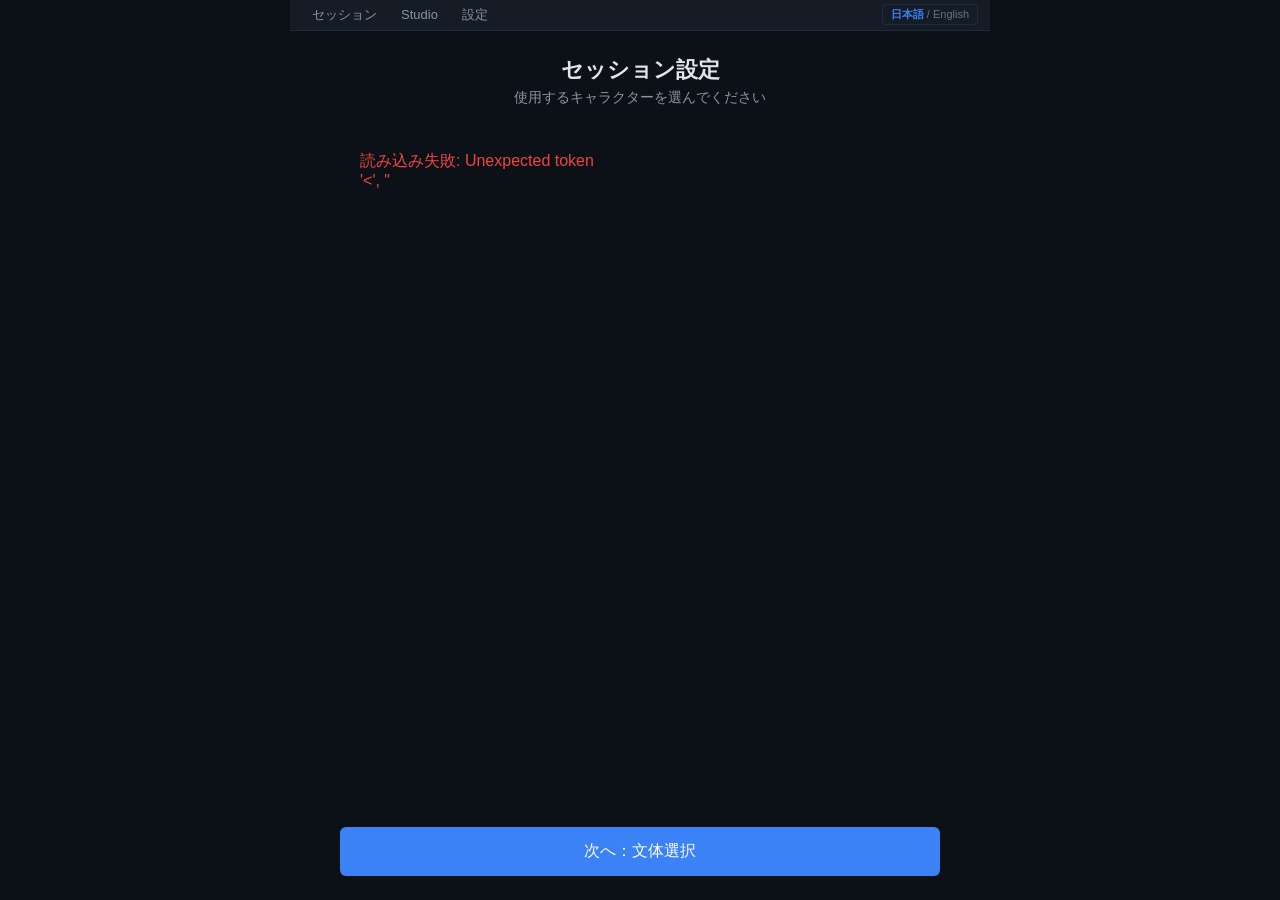
==== frontend/session-setup.html @ c18aecb6 "Initial commit: RP Standalone v3.4 - FastAPI backend with plugin system (secrets, mail, watchdog, se" ====
<!DOCTYPE html>
<html lang="ja">
<head>
<meta charset="utf-8">
<meta name="viewport" content="width=device-width, initial-scale=1">
<title>セッション設定 — RP Standalone</title>
<link rel="stylesheet" href="/frontend/css/style.css">
</head>
<body>

<nav id="top-nav">
  <a href="/sessions" data-i18n="navSessions">セッション</a>
  <a href="/studio" data-i18n="navStudio">Studio</a>
  <a href="/settings" data-i18n="navSettings">設定</a>
  <span class="nav-spacer"></span>
  <button id="lang-toggle" onclick="toggleLang()">EN</button>
</nav>

<div id="setup-ui">
  <div class="step active" id="step-persona">
    <h1 data-i18n="setupTitle">セッション設定</h1>
    <p class="step-sub" data-i18n="stepPersonaDesc">使用するキャラクターを選んでください</p>
    <div id="persona-grid" class="persona-grid"></div>
    <div class="btn-row">
      <button class="btn btn-primary" id="next-to-style" data-i18n="btnNext">次へ：文体選択</button>
    </div>
  </div>
  <div class="step" id="step-style">
    <h1 data-i18n="customStyleTitle">文体設定</h1>
    <p class="step-sub"><span id="selected-persona-name"></span></p>
    <div id="style-preset-list"></div>
    <div id="custom-style-opts" style="display:none;margin-top:16px">
      <div class="setting-row">
        <label data-i18n="customViewpoint">語り手</label>
        <select id="setup-viewpoint">
          <option value="ai_character" data-i18n-value="optAIChar">AIキャラ視点</option>
          <option value="user_character" data-i18n-value="optUserChar">ユーザーキャラ視点</option>
        </select>
      </div>
      <div class="setting-row">
        <label data-i18n="customNarration">地の文</label>
        <select id="setup-narration">
          <option value="true" data-i18n-value="optNarrationOn">あり</option>
          <option value="false" data-i18n-value="optNarrationOff">なし</option>
        </select>
      </div>
      <div class="setting-row" id="setup-person-row">
        <label data-i18n="customPerson">人称</label>
        <select id="setup-person">
          <option value="first" data-i18n-value="optFirstPerson">一人称</option>
          <option value="third" data-i18n-value="optThirdPerson">三人称</option>
        </select>
      </div>
    </div>
    <div class="btn-row">
      <button class="btn btn-secondary" id="back-to-persona" data-i18n="btnBack">戻る</button>
      <button class="btn btn-primary" id="start-session-btn" data-i18n="styleStart">セッション開始</button>
    </div>
  </div>
  <div class="overlay" id="loading-overlay" style="display:none">
    <div class="spinner"></div>
    <span data-i18n="loadingText">読み込み中...</span>
  </div>
</div>

<script src="/frontend/js/i18n.js"></script>
<script src="/frontend/js/session-setup.js"></script>
</body>
</html>
---- frontend/css/style.css ----
/* RP Standalone — Dark Blue Theme
   Palette: bg #0c1117 | surface #151c25 | border #1e2d44
            accent #3b82f6 | text #e4e4e7 | muted #8896a6 | dim #64748b */

:root {
  --bg: #0c1117;
  --surface: #151c25;
  --surface-hover: #1a2332;
  --border: #1e2d44;
  --border-focus: #3b82f6;
  --accent: #3b82f6;
  --accent-hover: #2563eb;
  --text: #e4e4e7;
  --text-muted: #8896a6;
  --text-dim: #64748b;
  --error: #ef4444;
  --msg-user: #1e2d44;
  --msg-assistant: #152238;
}

* { box-sizing: border-box; margin: 0; padding: 0; }

body {
  font-family: "Yu Gothic", "Meiryo", "Segoe UI", sans-serif;
  background: var(--bg);
  color: var(--text);
  display: flex;
  flex-direction: column;
  height: 100vh;
  overflow: hidden;
}

/* ── Top nav bar ── */
#top-nav {
  position: sticky;
  top: 0;
  z-index: 100;
  display: flex;
  align-items: center;
  gap: 4px;
  height: 32px;
  padding: 0 12px;
  background: var(--surface);
  border-bottom: 1px solid var(--border);
  font-size: 13px;
  max-width: 700px;
  width: 100%;
  margin: 0 auto;
}
#top-nav a {
  color: var(--text-muted);
  text-decoration: none;
  padding: 4px 10px;
  border-radius: 4px;
  transition: color 0.2s, background 0.2s;
  white-space: nowrap;
}
#top-nav a:hover,
#top-nav a.active { color: var(--text); background: var(--surface-hover); }
#top-nav .nav-spacer { flex: 1; }
#top-nav #lang-toggle {
  font-size: 11px;
  color: var(--text-dim);
  background: none;
  border: 1px solid var(--border);
  border-radius: 4px;
  padding: 2px 8px;
  cursor: pointer;
  white-space: nowrap;
}
#top-nav #lang-toggle:hover { border-color: var(--accent); color: var(--text); }
#top-nav .lang-active { color: var(--accent); font-weight: 700; }
#top-nav .lang-inactive { color: var(--text-dim); }

/* sort buttons */
.sort-btn.active { background: var(--accent); color: #fff; border-color: var(--accent); }

/* ── Style panel ── */
#style-panel {
  display: none;
  flex-direction: column;
  align-items: center;
  justify-content: center;
  flex: 1;
  padding: 24px;
  max-width: 480px;
  width: 100%;
  margin: 0 auto;
}
#style-panel h2 { font-size: 20px; margin-bottom: 4px; }
#style-panel .sub { font-size: 13px; color: var(--text-muted); margin-bottom: 20px; }

.preset-list {
  list-style: none;
  margin-bottom: 20px;
  width: 100%;
  max-width: 440px;
}
.preset-list li { margin-bottom: 8px; }
.preset-list label {
  display: flex;
  align-items: center;
  padding: 10px 14px;
  background: var(--surface);
  border: 1px solid var(--border);
  border-radius: 8px;
  cursor: pointer;
  font-size: 15px;
  transition: border-color 0.2s;
}
.preset-list label:hover { border-color: var(--accent); }
.preset-list input[type="radio"] { margin-right: 10px; accent-color: var(--accent); }
.preset-list input[type="radio"]:checked + span { color: var(--accent); }

#custom-opts {
  display: none;
  background: var(--surface);
  border: 1px solid var(--border);
  border-radius: 8px;
  padding: 14px;
  margin-bottom: 20px;
  width: 100%;
  max-width: 440px;
}
#custom-opts .opt-row {
  display: flex;
  align-items: center;
  justify-content: space-between;
  margin-bottom: 8px;
}
#custom-opts .opt-row:last-child { margin-bottom: 0; }
#custom-opts label { font-size: 14px; color: var(--text-muted); }
#custom-opts select {
  padding: 6px 10px;
  background: var(--bg);
  color: var(--text);
  border: 1px solid var(--border);
  border-radius: 6px;
  font-size: 14px;
  width: 180px;
}

/* ── Buttons ── */
.btn {
  padding: 8px 16px;
  border: none;
  border-radius: 6px;
  cursor: pointer;
  font-size: 14px;
  font-family: inherit;
  transition: background 0.2s;
}
.btn-primary { background: var(--accent); color: white; }
.btn-primary:hover { background: var(--accent-hover); }
.btn-primary:disabled { opacity: 0.4; cursor: not-allowed; }
.btn-secondary {
  background: var(--surface);
  color: var(--text);
  border: 1px solid var(--border);
}
.btn-secondary:hover { background: var(--surface-hover); }

#start-btn {
  padding: 12px 40px;
  border: none;
  border-radius: 8px;
  background: var(--accent);
  color: white;
  font-size: 16px;
  cursor: pointer;
  font-family: inherit;
}
#start-btn:hover { background: var(--accent-hover); }
#start-btn:disabled { opacity: 0.4; cursor: not-allowed; }

/* ── Chat UI ── */
#chat-ui {
  display: none;
  flex-direction: column;
  flex: 1;
  min-height: 0;
  max-width: 640px;
  width: 100%;
  margin: 0 auto;
}

/* ── Header ── */
#header {
  display: flex;
  justify-content: space-between;
  align-items: center;
  padding: 8px 14px;
  background: var(--surface);
  border-bottom: 1px solid var(--border);
  min-height: 42px;
  gap: 8px;
  flex-shrink: 0;
}
.header-left {
  display: flex;
  align-items: baseline;
  gap: 10px;
  min-width: 0;
}
#header-persona {
  font-size: 14px;
  font-weight: 600;
  white-space: nowrap;
}
#header-model {
  font-size: 11px;
  color: var(--text-dim);
  white-space: nowrap;
}
.header-right {
  display: flex;
  align-items: center;
  gap: 8px;
  flex-shrink: 0;
}
#header-style {
  font-size: 11px;
  color: var(--text-muted);
  white-space: nowrap;
}

/* status dot */
.status-dot {
  width: 8px;
  height: 8px;
  border-radius: 50%;
  flex-shrink: 0;
  background: var(--text-dim);
  transition: background 0.3s;
}
.status-dot.connected { background: #22c55e; }
.status-dot.streaming { background: #3b82f6; animation: pulse 0.8s infinite; }
.status-dot.disconnected { background: var(--error); }
.status-dot.reconnecting { background: #f59e0b; animation: pulse 1.5s infinite; }

@keyframes pulse {
  0%, 100% { opacity: 1; }
  50% { opacity: 0.3; }
}

/* ── Message log ── */
#log {
  flex: 1;
  overflow-y: scroll;
  padding: 14px 16px;
  display: flex;
  flex-direction: column;
  gap: 2px;
  min-height: 0;
}
#state-panel {
  padding: 8px 16px;
  background: var(--surface);
  border-top: 1px solid var(--border);
  border-bottom: 1px solid var(--border);
  font-size: 13px;
  line-height: 1.6;
  max-height: 200px;
  overflow-y: auto;
}
#state-content b {
  color: var(--accent);
  font-weight: 600;
}
.msg {
  max-width: 85%;
  margin-bottom: 12px;
  animation: fadeIn 0.2s ease;
}
@keyframes fadeIn { from { opacity: 0; transform: translateY(4px); } to { opacity: 1; transform: translateY(0); } }

.msg.user { align-self: flex-end; }
.msg.assistant { align-self: flex-start; }

.msg .role {
  font-size: 11px;
  color: var(--text-dim);
  margin-bottom: 2px;
  padding: 0 4px;
}
.msg.user .role { text-align: right; }

.msg .text {
  display: inline-block;
  padding: 10px 14px;
  border-radius: 14px;
  line-height: 1.7;
  white-space: pre-wrap;
  word-break: break-word;
  font-size: 15px;
}
.msg.user .text { background: var(--msg-user); border-bottom-right-radius: 4px; }
.msg.assistant .text { background: var(--msg-assistant); border-bottom-left-radius: 4px; }

.msg-actions {
  display: flex;
  gap: 6px;
  margin-top: 4px;
  padding: 0 4px;
}
.btn-edit {
  font-size: 11px;
  padding: 2px 8px;
  border: 1px solid var(--border);
  border-radius: 4px;
  background: transparent;
  color: var(--text-dim);
  cursor: pointer;
  font-family: inherit;
}
.btn-edit:hover { color: var(--text); border-color: var(--accent); }
.btn-edit[data-action="regenerate"]:hover { color: #22c55e; border-color: #22c55e; }
.btn-edit[data-action="delete"]:hover { color: var(--error); border-color: var(--error); }
.msg.error .text { border: 1px solid var(--error); color: #fca5a5; }

/* ── Typing indicator ── */
#typing-indicator {
  display: none;
  padding: 4px 20px;
  flex-shrink: 0;
}
#typing-indicator .dot {
  display: inline-block;
  width: 6px;
  height: 6px;
  border-radius: 50%;
  background: var(--accent);
  margin-right: 4px;
  animation: typingBounce 1.2s infinite;
}
#typing-indicator .dot:nth-child(2) { animation-delay: 0.2s; }
#typing-indicator .dot:nth-child(3) { animation-delay: 0.4s; margin-right: 0; }

@keyframes typingBounce {
  0%, 60%, 100% { opacity: 0.2; transform: translateY(0); }
  30% { opacity: 1; transform: translateY(-4px); }
}

/* ── Input area ── */
#input-area {
  display: flex;
  padding: 12px 16px;
  border-top: 1px solid var(--border);
  background: var(--surface);
  gap: 8px;
  flex-shrink: 0;
}
#input-area textarea {
  flex: 1;
  padding: 10px 14px;
  border: 1px solid var(--border);
  border-radius: 8px;
  background: var(--bg);
  color: var(--text);
  font-size: 15px;
  outline: none;
  font-family: inherit;
  resize: none;
  line-height: 1.5;
  max-height: calc(1.5em * 5 + 20px); /* 5行 + padding */
  transition: border-color 0.2s;
}
#input-area textarea:focus { border-color: var(--accent); }
#input-area textarea:disabled { opacity: 0.5; }
#input-area button {
  padding: 10px 20px;
  border: none;
  border-radius: 8px;
  background: var(--accent);
  color: white;
  font-size: 15px;
  cursor: pointer;
  font-family: inherit;
  flex-shrink: 0;
}
#input-area button:hover { background: var(--accent-hover); }
#input-area button:disabled { opacity: 0.4; cursor: not-allowed; }

/* ── Studio layout ── */
#studio-ui {
  max-width: 700px;
  width: 100%;
  margin: 0 auto;
  padding: 16px;
  padding-bottom: 40px;
}

#studio-header {
  display: flex;
  align-items: center;
  gap: 12px;
  margin-bottom: 12px;
  padding-bottom: 12px;
  border-bottom: 1px solid var(--border);
}
#studio-header h2 { font-size: 18px; margin: 0; }
#draft-persona-id { font-weight: bold; font-size: 14px; }
#draft-style-label { font-size: 12px; color: var(--text-muted); }

.tab-row { display: flex; }
.tab-row button {
  flex: 1;
  padding: 8px;
  border: 1px solid var(--border);
  background: var(--surface);
  color: var(--text);
  cursor: pointer;
  font-size: 13px;
  font-family: inherit;
}
.tab-row button.active { background: var(--accent); border-color: var(--accent); color: white; }

.tab-content { display: none; flex-direction: column; gap: 10px; }
.tab-content.active { display: flex; }

input, textarea, select {
  width: 100%;
  padding: 8px 10px;
  border: 1px solid var(--border);
  border-radius: 6px;
  background: var(--surface);
  color: var(--text);
  font-size: 14px;
  font-family: inherit;
  outline: none;
  transition: border-color 0.2s;
}
input:focus, textarea:focus, select:focus { border-color: var(--accent); }
textarea { resize: vertical; min-height: 80px; }

.btn-row { display: flex; gap: 8px; flex-wrap: wrap; }
label { font-size: 14px; color: var(--text-muted); }

.editor-panel {
  flex: 1;
  display: flex;
  flex-direction: column;
  border-right: 1px solid var(--border);
}
.editor-panel:last-child { border-right: none; }
.editor-panel .title {
  font-size: 12px;
  color: var(--text-dim);
  padding: 6px 10px;
  background: var(--surface);
  border-bottom: 1px solid var(--border);
}

#editor-overlay {
  flex-direction: column;
  padding: 0 !important;
}
#editor-overlay textarea {
  flex: 1;
  border: none;
  border-radius: 0;
  resize: none;
  font-size: 13px;
  font-family: "Consolas", "Courier New", monospace;
  padding: 10px;
  background: var(--bg);
  color: var(--text);
}

#test-overlay {
  flex-direction: column;
  padding: 0 !important;
}
#test-log {
  line-height: 1.7;
  font-size: 14px;
}

#status-bar {
  font-size: 11px;
  color: var(--text-dim);
  text-align: center;
  padding: 4px;
  background: var(--surface);
  border-top: 1px solid var(--border);
}

/* ── Scrollbar ── */
::-webkit-scrollbar { width: 6px; }
::-webkit-scrollbar-track { background: var(--bg); }
::-webkit-scrollbar-thumb { background: var(--border); border-radius: 3px; }
::-webkit-scrollbar-thumb:hover { background: var(--text-dim); }

/* ── Sessions List ── */
#sessions-ui {
  display: flex;
  flex-direction: column;
  height: 100vh;
  overflow: hidden;
  max-width: 640px;
  width: 100%;
  margin: 0 auto;
}

#sessions-header {
  display: flex;
  justify-content: space-between;
  align-items: center;
  padding: 12px 16px;
  background: var(--surface);
  border-bottom: 1px solid var(--border);
  flex-shrink: 0;
}
#sessions-header h1 { font-size: 18px; margin: 0; }
.header-nav {
  display: flex;
  gap: 8px;
  align-items: center;
}

.sessions-list {
  flex: 1;
  overflow-y: auto;
  padding: 16px;
  display: flex;
  flex-direction: column;
  gap: 12px;
  min-height: 0;
}

.session-card {
  background: var(--surface);
  border: 1px solid var(--border);
  border-radius: 10px;
  padding: 14px 16px;
  display: flex;
  flex-direction: column;
  gap: 8px;
  transition: border-color 0.2s;
}
.session-card:hover { border-color: var(--accent); }

.session-main {
  display: flex;
  justify-content: space-between;
  align-items: baseline;
  gap: 12px;
}
.session-persona {
  font-size: 16px;
  font-weight: 600;
  color: var(--text);
}
.session-persona-id {
  font-size: 11px;
  color: var(--text-dim);
  margin-left: 8px;
}
.session-date {
  font-size: 12px;
  color: var(--text-dim);
  white-space: nowrap;
  flex-shrink: 0;
}

.session-meta {
  display: flex;
  gap: 16px;
  font-size: 12px;
  color: var(--text-muted);
}
.session-created { white-space: nowrap; }
.session-turns { white-space: nowrap; }

.session-actions {
  display: flex;
  gap: 8px;
  margin-top: 4px;
}
.btn-sm {
  padding: 6px 12px;
  font-size: 12px;
}

.empty-state {
  display: flex;
  flex-direction: column;
  align-items: center;
  justify-content: center;
  flex: 1;
  text-align: center;
  color: var(--text-muted);
  gap: 8px;
}
.empty-state p { margin: 0; }
.empty-hint { font-size: 13px; }

/* ── Session Setup ── */
#setup-ui {
  display: flex;
  flex-direction: column;
  height: 100vh;
  overflow: hidden;
  padding: 24px 16px;
}

.step {
  display: none;
  flex-direction: column;
  flex: 1;
  min-height: 0;
  overflow-y: auto;
  max-width: 600px;
  margin: 0 auto;
  width: 100%;
}
.step.active { display: flex; }

.step h1 { font-size: 22px; margin-bottom: 4px; text-align: center; }
.step-sub {
  text-align: center;
  color: var(--text-muted);
  margin-bottom: 24px;
  font-size: 14px;
}

.persona-grid {
  display: grid;
  grid-template-columns: repeat(auto-fill, minmax(220px, 1fr));
  gap: 12px;
  flex: 1;
  overflow-y: auto;
  padding-right: 4px;
}

.persona-card {
  background: var(--surface);
  border: 2px solid var(--border);
  border-radius: 10px;
  padding: 16px;
  cursor: pointer;
  transition: border-color 0.2s, background 0.2s;
  display: flex;
  flex-direction: column;
  gap: 6px;
}
.persona-card:hover { border-color: var(--accent); background: var(--surface-hover); }
.persona-card.selected { border-color: var(--accent); background: rgba(59,130,246,0.1); }
.persona-card:focus { outline: none; border-color: var(--accent); }
.persona-name { font-size: 16px; font-weight: 600; color: var(--text); }
.persona-id { font-size: 12px; color: var(--text-dim); }

#next-to-style {
  margin-top: auto;
  width: 100%;
  padding: 14px;
  font-size: 16px;
}

.preset-list {
  flex: 1;
  overflow-y: auto;
  display: flex;
  flex-direction: column;
  gap: 10px;
  padding-right: 4px;
  margin-bottom: 16px;
  min-height: 0;
}
.preset-list label {
  display: flex;
  flex-direction: column;
  gap: 4px;
  padding: 12px 14px;
  background: var(--surface);
  border: 1px solid var(--border);
  border-radius: 8px;
  cursor: pointer;
  transition: border-color 0.2s;
}
.preset-list label:hover { border-color: var(--accent); }
.preset-list input[type="radio"] { margin-bottom: 6px; accent-color: var(--accent); }
.preset-list input[type="radio"]:checked + span { color: var(--accent); font-weight: 600; }
.preset-list small { font-size: 12px; line-height: 1.4; }

.estimate-banner {
  background: var(--surface);
  border: 1px solid var(--border);
  border-radius: 8px;
  padding: 16px;
  margin-bottom: 16px;
}
.estimate-banner pre {
  font-size: 11px;
  color: var(--text-muted);
  margin: 8px 0;
  white-space: pre-wrap;
  word-break: break-word;
}

.custom-opts {
  background: var(--surface);
  border: 1px solid var(--border);
  border-radius: 8px;
  padding: 16px;
  margin-bottom: 16px;
}
.custom-opts h3 { font-size: 14px; margin-bottom: 12px; color: var(--text-muted); }
.custom-opts .opt-row {
  display: flex;
  align-items: center;
  justify-content: space-between;
  margin-bottom: 10px;
}
.custom-opts .opt-row:last-child { margin-bottom: 0; }
.custom-opts label { font-size: 14px; color: var(--text-muted); }
.custom-opts select {
  padding: 8px 12px;
  background: var(--bg);
  color: var(--text);
  border: 1px solid var(--border);
  border-radius: 6px;
  font-size: 14px;
  min-width: 180px;
}

.btn-row {
  display: flex;
  gap: 12px;
  justify-content: center;
  margin-top: auto;
}

.overlay {
  position: fixed;
  inset: 0;
  background: var(--bg);
  display: flex;
  flex-direction: column;
  align-items: center;
  justify-content: center;
  z-index: 100;
  gap: 12px;
}
.spinner {
  width: 32px;
  height: 32px;
  border: 3px solid var(--border);
  border-top-color: var(--accent);
  border-radius: 50%;
  animation: spin 0.8s linear infinite;
}
@keyframes spin { to { transform: rotate(360deg); } }

/* ── Settings / Studio ── */
/* bodyスクロールを有効化 */
body:has(#settings-ui),
body:has(#studio-ui) {
  overflow: auto;
  height: auto;
  min-height: 100vh;
}

#settings-ui {
  max-width: 640px;
  width: 100%;
  margin: 0 auto;
  padding-bottom: 24px;
}

#settings-header {
  display: flex;
  justify-content: space-between;
  align-items: center;
  padding: 12px 16px;
  background: var(--surface);
  border-bottom: 1px solid var(--border);
  position: sticky;
  top: 0;
  z-index: 10;
}
#settings-header h1 { font-size: 18px; margin: 0; }

.settings-tabs {
  display: flex;
  background: var(--surface);
  border-bottom: 1px solid var(--border);
  overflow-x: auto;
  position: sticky;
  top: 50px;  /* ヘッダー高さ分 */
  z-index: 10;
}
.tab-btn {
  padding: 10px 16px;
  border: none;
  background: transparent;
  color: var(--text-muted);
  font-size: 13px;
  font-family: inherit;
  cursor: pointer;
  white-space: nowrap;
  border-bottom: 2px solid transparent;
  transition: color 0.2s, border-color 0.2s;
}
.tab-btn:hover { color: var(--text); }
.tab-btn.active { color: var(--accent); border-bottom-color: var(--accent); }

.tab-panel {
  display: none;
  padding: 16px;
}
.tab-panel.active { display: block; }

.settings-section {
  background: var(--surface);
  border: 1px solid var(--border);
  border-radius: 10px;
  padding: 16px;
  margin-bottom: 16px;
}
.settings-section h2 { font-size: 15px; margin-bottom: 16px; color: var(--text); }
.settings-section h3 { font-size: 13px; margin: 16px 0 8px; color: var(--text-muted); }
.settings-section h4 { font-size: 13px; margin: 12px 0 6px; color: var(--text); }
.setting-hint { font-size: 12px; color: var(--text-dim); margin-bottom: 12px; }

.model-textarea {
  min-height: 100px;
  width: 50ch;
  max-width: 100%;
  resize: vertical;
  font-family: "Consolas", "Courier New", monospace !important;
  font-size: 13px !important;
  line-height: 1.5;
  flex: none;
}

.setting-row {
  display: flex;
  align-items: center;
  justify-content: space-between;
  gap: 12px;
  padding: 10px 0;
  border-bottom: 1px solid var(--border);
}
.setting-row:last-child { border-bottom: none; }
.setting-row label { font-size: 14px; color: var(--text-muted); white-space: nowrap; flex-shrink: 0; }
.setting-row input[type="text"],
.setting-row input[type="number"],
.setting-row select,
.setting-row textarea {
  flex: 1;
  padding: 8px 12px;
  background: var(--bg);
  color: var(--text);
  border: 1px solid var(--border);
  border-radius: 6px;
  font-size: 14px;
  font-family: inherit;
}
.setting-row input:focus,
.setting-row select:focus,
.setting-row textarea:focus { border-color: var(--accent); outline: none; }
.setting-row input[readonly] { background: var(--surface); color: var(--text-dim); }
.setting-row.readonly input { background: var(--surface); color: var(--text-dim); }

/* Toggle switch */
.toggle { position: relative; width: 44px; height: 24px; flex-shrink: 0; }
.toggle input { opacity: 0; width: 0; height: 0; }
.toggle-slider {
  position: absolute;
  cursor: pointer;
  inset: 0;
  background: var(--border);
  border-radius: 24px;
  transition: background 0.2s;
}
.toggle-slider:before {
  position: absolute;
  content: "";
  height: 18px;
  width: 18px;
  left: 3px;
  bottom: 3px;
  background: var(--text-dim);
  border-radius: 50%;
  transition: transform 0.2s, background 0.2s;
}
.toggle input:checked + .toggle-slider { background: var(--accent); }
.toggle input:checked + .toggle-slider:before { transform: translateX(20px); background: white; }

/* Escalation levels */
.escalation-level {
  background: var(--bg);
  border: 1px solid var(--border);
  border-radius: 8px;
  padding: 12px;
  margin-bottom: 12px;
}
.escalation-level:last-child { margin-bottom: 0; }

.persona-style-detail {
  background: var(--bg);
  border: 1px solid var(--border);
  border-radius: 8px;
  margin-bottom: 10px;
}
.persona-style-detail summary {
  padding: 10px 12px;
  cursor: pointer;
  font-weight: 600;
  list-style: none;
}
.persona-style-detail summary::-webkit-details-marker { display: none; }
.persona-style-detail summary::before { content: "▶ "; font-size: 10px; transition: transform 0.2s; }
.persona-style-detail[open] summary::before { transform: rotate(90deg); }
.style-detail-content { padding: 0 12px 12px; font-size: 13px; color: var(--text-muted); }
.style-detail-content p { margin: 6px 0; }
.style-detail-content ul { margin: 6px 0 6px 18px; }
.style-detail-content li { margin: 4px 0; }

/* Toast */
.toast {
  position: fixed;
  bottom: 20px;
  right: 20px;
  padding: 12px 20px;
  border-radius: 8px;
  color: white;
  font-size: 14px;
  z-index: 1000;
  animation: slideIn 0.3s ease;
  box-shadow: 0 4px 12px rgba(0,0,0,0.3);
}
@keyframes slideIn { from { opacity: 0; transform: translateY(20px); } to { opacity: 1; transform: translateY(0); } }

.danger-zone { border-color: var(--error) !important; }
.danger-zone h2 { color: var(--error); }
.btn-danger { background: var(--error); color: white; border: none; }
.btn-danger:hover { background: #dc2626; }
.btn-danger.btn-sm { padding: 6px 12px; font-size: 12px; }

/* Saved persona list (Studio) */
.saved-persona-item {
  background: var(--surface);
  border: 1px solid var(--border);
  border-radius: 8px;
  padding: 12px 14px;
  margin-bottom: 8px;
  transition: border-color 0.2s;
}
.saved-persona-item:hover { border-color: var(--accent); }
.saved-persona-main {
  display: flex;
  justify-content: space-between;
  align-items: baseline;
  margin-bottom: 8px;
}
.saved-persona-name { font-size: 15px; font-weight: 600; color: var(--text); }
.saved-persona-date { font-size: 11px; color: var(--text-dim); margin-right: 8px; }
.saved-persona-actions {
  display: flex;
  gap: 8px;
}

/* Scrollbar */
::-webkit-scrollbar { width: 6px; }
::-webkit-scrollbar-track { background: var(--bg); }
::-webkit-scrollbar-thumb { background: var(--border); border-radius: 3px; }
::-webkit-scrollbar-thumb:hover { background: var(--text-dim); }
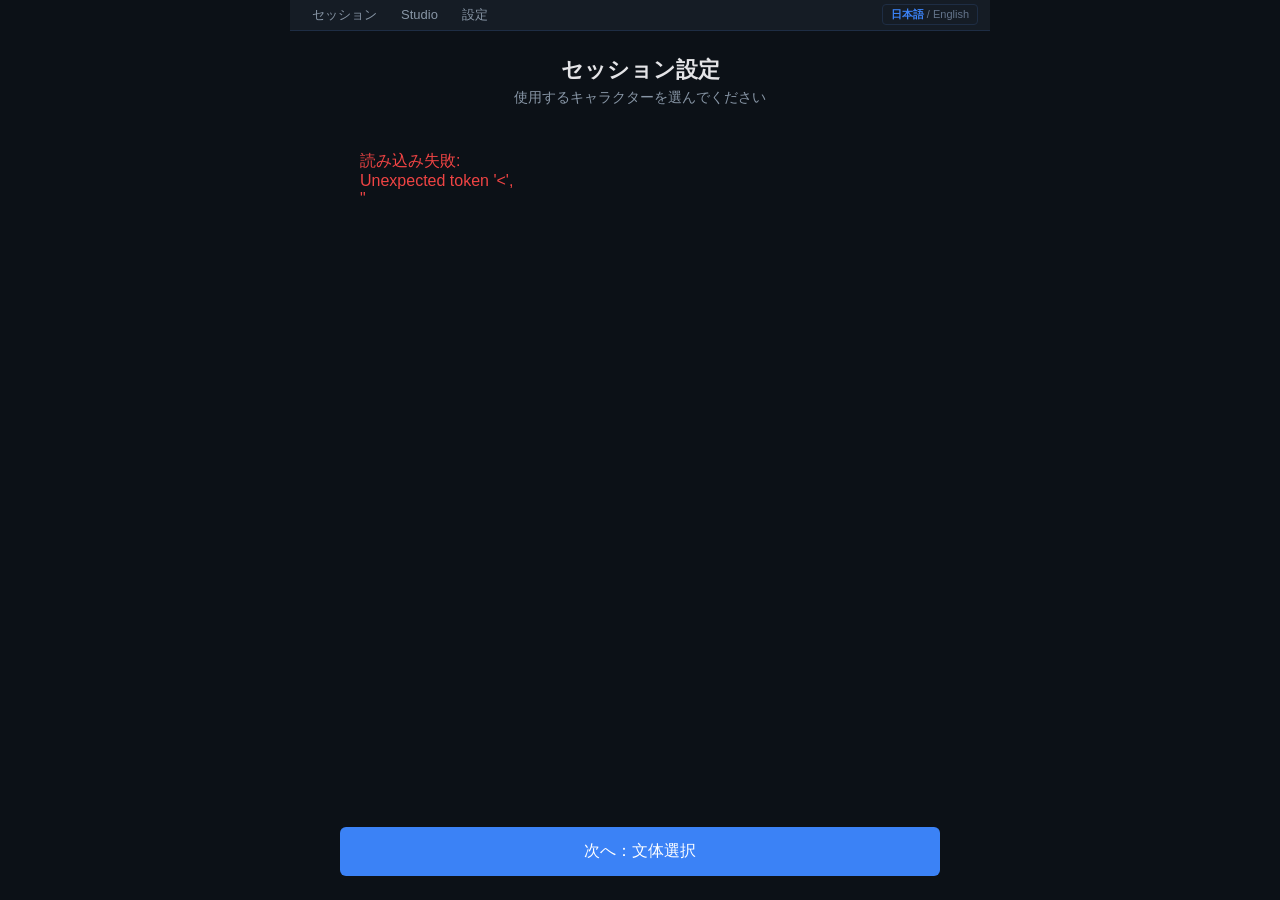
==== commit 7dea9b7e: "v3.9: global_system_prompt + disconnect detection + UI polish - feat: user-configurable global syste" ====
--- a/frontend/session-setup.html
+++ b/frontend/session-setup.html
@@ -52,6 +52,16 @@
         </select>
       </div>
     </div>
+    <div style="margin-top:20px">
+      <label data-i18n="memoryScope" style="display:block;margin-bottom:4px">記憶スコープ</label>
+      <select id="memory-scope" style="width:100%">
+        <option value="session" data-i18n-value="optMemorySession">このセッションのみ</option>
+        <option value="persona" data-i18n-value="optMemoryPersona">全セッション共通</option>
+      </select>
+      <div class="setting-hint" data-i18n="hintMemoryScope" style="font-size:12px;color:var(--text-dim);margin-top:4px">
+        このセッションのみ：会話の記憶を他のセッションと共有しません。全セッション共通：同一キャラの全セッションで記憶を共有します。
+      </div>
+    </div>
     <div class="btn-row">
       <button class="btn btn-secondary" id="back-to-persona" data-i18n="btnBack">戻る</button>
       <button class="btn btn-primary" id="start-session-btn" data-i18n="styleStart">セッション開始</button>
--- a/frontend/css/style.css
+++ b/frontend/css/style.css
@@ -626,8 +626,8 @@
 
 .persona-grid {
   display: grid;
-  grid-template-columns: repeat(auto-fill, minmax(220px, 1fr));
-  gap: 12px;
+  grid-template-columns: repeat(auto-fill, minmax(160px, 1fr));
+  gap: 8px;
   flex: 1;
   overflow-y: auto;
   padding-right: 4px;
@@ -635,20 +635,20 @@
 
 .persona-card {
   background: var(--surface);
-  border: 2px solid var(--border);
-  border-radius: 10px;
-  padding: 16px;
+  border: 1px solid var(--border);
+  border-radius: 8px;
+  padding: 10px 12px;
   cursor: pointer;
   transition: border-color 0.2s, background 0.2s;
   display: flex;
   flex-direction: column;
-  gap: 6px;
+  gap: 2px;
 }
 .persona-card:hover { border-color: var(--accent); background: var(--surface-hover); }
 .persona-card.selected { border-color: var(--accent); background: rgba(59,130,246,0.1); }
 .persona-card:focus { outline: none; border-color: var(--accent); }
-.persona-name { font-size: 16px; font-weight: 600; color: var(--text); }
-.persona-id { font-size: 12px; color: var(--text-dim); }
+.persona-name { font-size: 14px; font-weight: 600; color: var(--text); }
+.persona-id { font-size: 11px; color: var(--text-dim); }
 
 #next-to-style {
   margin-top: auto;
@@ -862,6 +862,13 @@
 .setting-row textarea:focus { border-color: var(--accent); outline: none; }
 .setting-row input[readonly] { background: var(--surface); color: var(--text-dim); }
 .setting-row.readonly input { background: var(--surface); color: var(--text-dim); }
+.setting-row.provider-status {
+  flex-direction: column;
+  align-items: flex-start;
+  gap: 2px;
+  padding: 10px 16px;
+  font-size: 14px;
+}
 
 /* Toggle switch */
 .toggle { position: relative; width: 44px; height: 24px; flex-shrink: 0; }
@@ -898,6 +905,66 @@
 }
 .escalation-level:last-child { margin-bottom: 0; }
 
+/* Extraction fallback chain */
+.chain-entry {
+  background: var(--bg);
+  border: 1px solid var(--border);
+  border-radius: 8px;
+  padding: 10px 12px;
+  margin-bottom: 10px;
+}
+.chain-entry:last-child { margin-bottom: 14px; }
+.chain-entry-header {
+  display: flex;
+  align-items: center;
+  justify-content: space-between;
+  margin-bottom: 8px;
+}
+.chain-priority {
+  font-size: 13px;
+  font-weight: 600;
+  color: var(--accent);
+  background: color-mix(in srgb, var(--accent) 12%, transparent);
+  padding: 2px 10px;
+  border-radius: 12px;
+}
+.chain-remove-btn {
+  background: none;
+  border: none;
+  color: var(--text-dim);
+  font-size: 18px;
+  cursor: pointer;
+  padding: 0 4px;
+  line-height: 1;
+  border-radius: 4px;
+  transition: color 0.15s, background 0.15s;
+}
+.chain-remove-btn:hover { color: var(--error); background: color-mix(in srgb, var(--error) 15%, transparent); }
+.chain-entry-body {
+  display: flex;
+  gap: 10px;
+  flex-wrap: wrap;
+}
+.chain-field {
+  flex: 1;
+  min-width: 180px;
+}
+.chain-field label {
+  display: block;
+  font-size: 12px;
+  color: var(--text-muted);
+  margin-bottom: 4px;
+}
+.chain-field select {
+  width: 100%;
+  padding: 6px 10px;
+  border-radius: 6px;
+  border: 1px solid var(--border);
+  background: var(--surface);
+  color: var(--text);
+  font-size: 14px;
+}
+
 .persona-style-detail {
   background: var(--bg);
   border: 1px solid var(--border);
@@ -933,12 +1000,57 @@
 }
 @keyframes slideIn { from { opacity: 0; transform: translateY(20px); } to { opacity: 1; transform: translateY(0); } }
 
+/* トップへ戻るボタン */
+#back-to-top {
+  position: fixed;
+  bottom: 24px;
+  right: 24px;
+  width: 40px;
+  height: 40px;
+  border-radius: 50%;
+  background: var(--primary);
+  color: white;
+  border: none;
+  font-size: 20px;
+  cursor: pointer;
+  opacity: 0;
+  visibility: hidden;
+  transition: opacity 0.3s, visibility 0.3s;
+  z-index: 999;
+  box-shadow: 0 2px 8px rgba(0,0,0,0.3);
+  display: flex;
+  align-items: center;
+  justify-content: center;
+  text-decoration: none;
+}
+#back-to-top.visible {
+  opacity: 0.85;
+  visibility: visible;
+}
+#back-to-top:hover {
+  opacity: 1;
+  background: var(--accent);
+}
+
 .danger-zone { border-color: var(--error) !important; }
 .danger-zone h2 { color: var(--error); }
 .btn-danger { background: var(--error); color: white; border: none; }
 .btn-danger:hover { background: #dc2626; }
 .btn-danger.btn-sm { padding: 6px 12px; font-size: 12px; }
 
+/* 入力バリデーション */
+input.invalid {
+  border-color: var(--error) !important;
+  background: rgba(239, 68, 68, 0.05);
+}
+.validation-hint {
+  display: none;
+  color: var(--error);
+  font-size: 11px;
+  margin-top: 2px;
+}
+.validation-hint.visible { display: block; }
+
 /* Saved persona list (Studio) */
 .saved-persona-item {
   background: var(--surface);
@@ -956,6 +1068,7 @@
   margin-bottom: 8px;
 }
 .saved-persona-name { font-size: 15px; font-weight: 600; color: var(--text); }
+.saved-persona-id { font-size: 11px; color: var(--text-dim); margin-left: 8px; }
 .saved-persona-date { font-size: 11px; color: var(--text-dim); margin-right: 8px; }
 .saved-persona-actions {
   display: flex;
